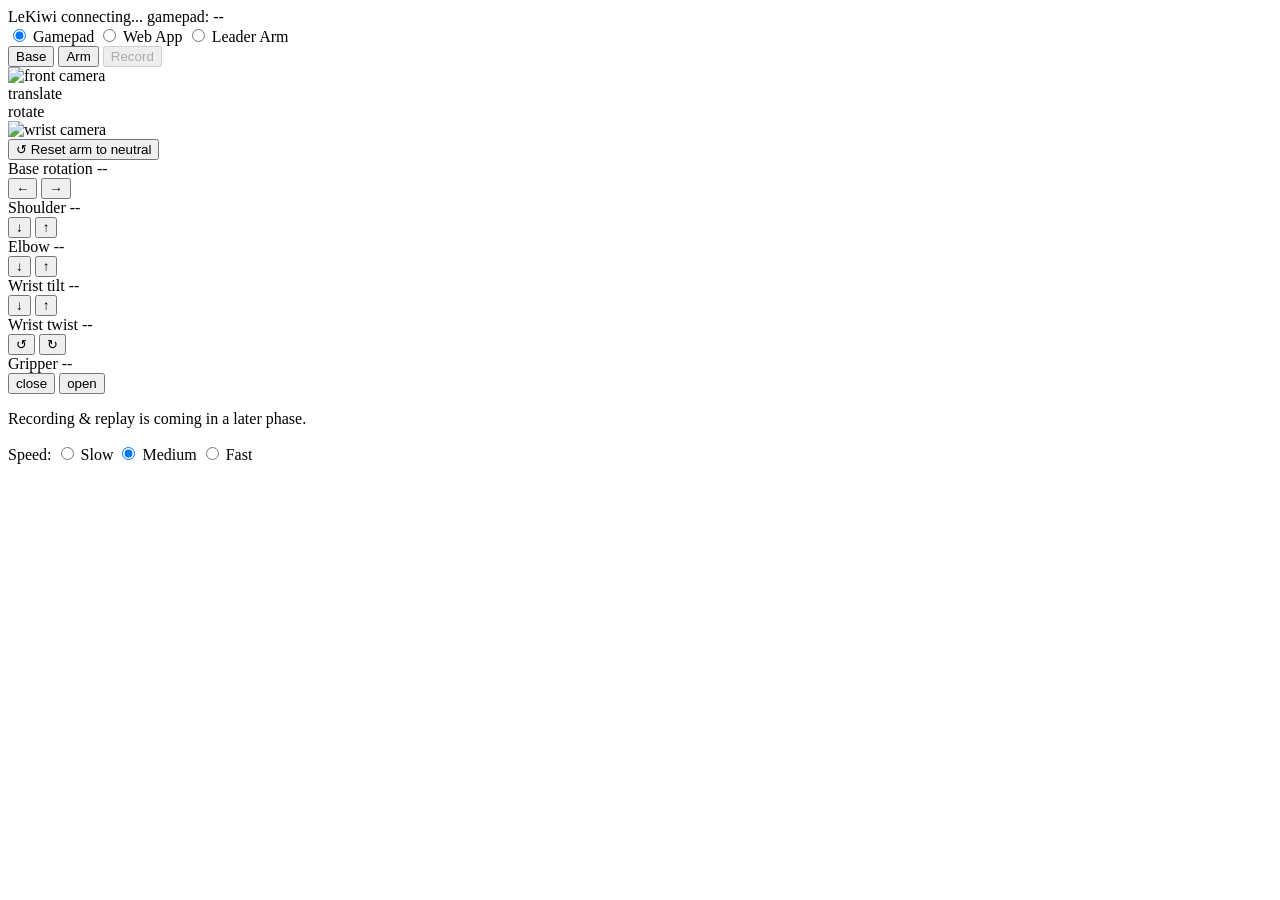
==== examples/lekiwi/web_server/static/index.html @ e368058a "Shrink the control-mode selector to fit one line on phone screens Drops the "Control:" label and sho" ====
<!DOCTYPE html>
<html lang="en">
<head>
  <meta charset="utf-8" />
  <meta name="viewport" content="width=device-width, initial-scale=1, maximum-scale=1, user-scalable=no" />
  <title>LeKiwi Control</title>
  <link rel="stylesheet" href="/static/style.css" />
</head>
<body>
  <header class="topbar">
    <span class="title">LeKiwi</span>
    <span class="status-group">
      <span id="conn-status" class="status status-disconnected">connecting...</span>
      <span id="gamepad-status" class="status status-disconnected">gamepad: --</span>
    </span>
  </header>

  <div class="mode-bar">
    <label><input type="radio" name="mode" value="gamepad" checked /> Gamepad</label>
    <label><input type="radio" name="mode" value="web" /> Web App</label>
    <label><input type="radio" name="mode" value="leader_keyboard" /> Leader Arm</label>
  </div>

  <nav class="tabs">
    <button class="tab-btn active" data-tab="base">Base</button>
    <button class="tab-btn" data-tab="arm">Arm</button>
    <button class="tab-btn" data-tab="rec" disabled title="Coming soon">Record</button>
  </nav>

  <main>
    <!-- BASE TAB -->
    <section id="tab-base" class="tab-panel active">
      <div class="video-wrap">
        <img id="video-base" alt="front camera" />
      </div>
      <div class="joystick-row">
        <div class="joystick-block">
          <div class="joystick" id="joy-translate"><div class="joystick-knob"></div></div>
          <span class="joystick-label">translate</span>
        </div>
        <div class="joystick-block">
          <div class="joystick" id="joy-rotate"><div class="joystick-knob"></div></div>
          <span class="joystick-label">rotate</span>
        </div>
      </div>
    </section>

    <!-- ARM TAB -->
    <section id="tab-arm" class="tab-panel">
      <div class="video-wrap video-compact">
        <img id="video-arm" alt="wrist camera" />
      </div>

      <button id="arm-reset-btn" class="reset-btn">&#8634; Reset arm to neutral</button>

      <div class="jog-grid">
        <div class="jog-card" data-joint="arm_shoulder_pan">
          <div class="jog-header">
            <span class="jog-label">Base rotation</span>
            <span class="jog-load load-ok">--</span>
          </div>
          <div class="jog-btns">
            <button class="jog-btn" data-dir="-1">&larr;</button>
            <button class="jog-btn" data-dir="1">&rarr;</button>
          </div>
        </div>
        <div class="jog-card" data-joint="arm_shoulder_lift">
          <div class="jog-header">
            <span class="jog-label">Shoulder</span>
            <span class="jog-load load-ok">--</span>
          </div>
          <div class="jog-btns">
            <button class="jog-btn" data-dir="-1">&darr;</button>
            <button class="jog-btn" data-dir="1">&uarr;</button>
          </div>
        </div>
        <div class="jog-card" data-joint="arm_elbow_flex">
          <div class="jog-header">
            <span class="jog-label">Elbow</span>
            <span class="jog-load load-ok">--</span>
          </div>
          <div class="jog-btns">
            <button class="jog-btn" data-dir="-1">&darr;</button>
            <button class="jog-btn" data-dir="1">&uarr;</button>
          </div>
        </div>
        <div class="jog-card" data-joint="arm_wrist_flex">
          <div class="jog-header">
            <span class="jog-label">Wrist tilt</span>
            <span class="jog-load load-ok">--</span>
          </div>
          <div class="jog-btns">
            <button class="jog-btn" data-dir="-1">&darr;</button>
            <button class="jog-btn" data-dir="1">&uarr;</button>
          </div>
        </div>
        <div class="jog-card" data-joint="arm_wrist_roll">
          <div class="jog-header">
            <span class="jog-label">Wrist twist</span>
            <span class="jog-load load-ok">--</span>
          </div>
          <div class="jog-btns">
            <button class="jog-btn" data-dir="-1">&#8634;</button>
            <button class="jog-btn" data-dir="1">&#8635;</button>
          </div>
        </div>
        <div class="jog-card" data-joint="arm_gripper">
          <div class="jog-header">
            <span class="jog-label">Gripper</span>
            <span class="jog-load load-ok">--</span>
          </div>
          <div class="jog-btns">
            <button class="jog-btn" data-dir="-1">close</button>
            <button class="jog-btn" data-dir="1">open</button>
          </div>
        </div>
      </div>
    </section>

    <!-- RECORD TAB (stub) -->
    <section id="tab-rec" class="tab-panel">
      <p class="stub-note">Recording &amp; replay is coming in a later phase.</p>
    </section>
  </main>

  <footer class="speed-bar">
    <span>Speed:</span>
    <label><input type="radio" name="speed" value="slow" /> Slow</label>
    <label><input type="radio" name="speed" value="medium" checked /> Medium</label>
    <label><input type="radio" name="speed" value="fast" /> Fast</label>
  </footer>

  <script src="/static/app.js"></script>
</body>
</html>
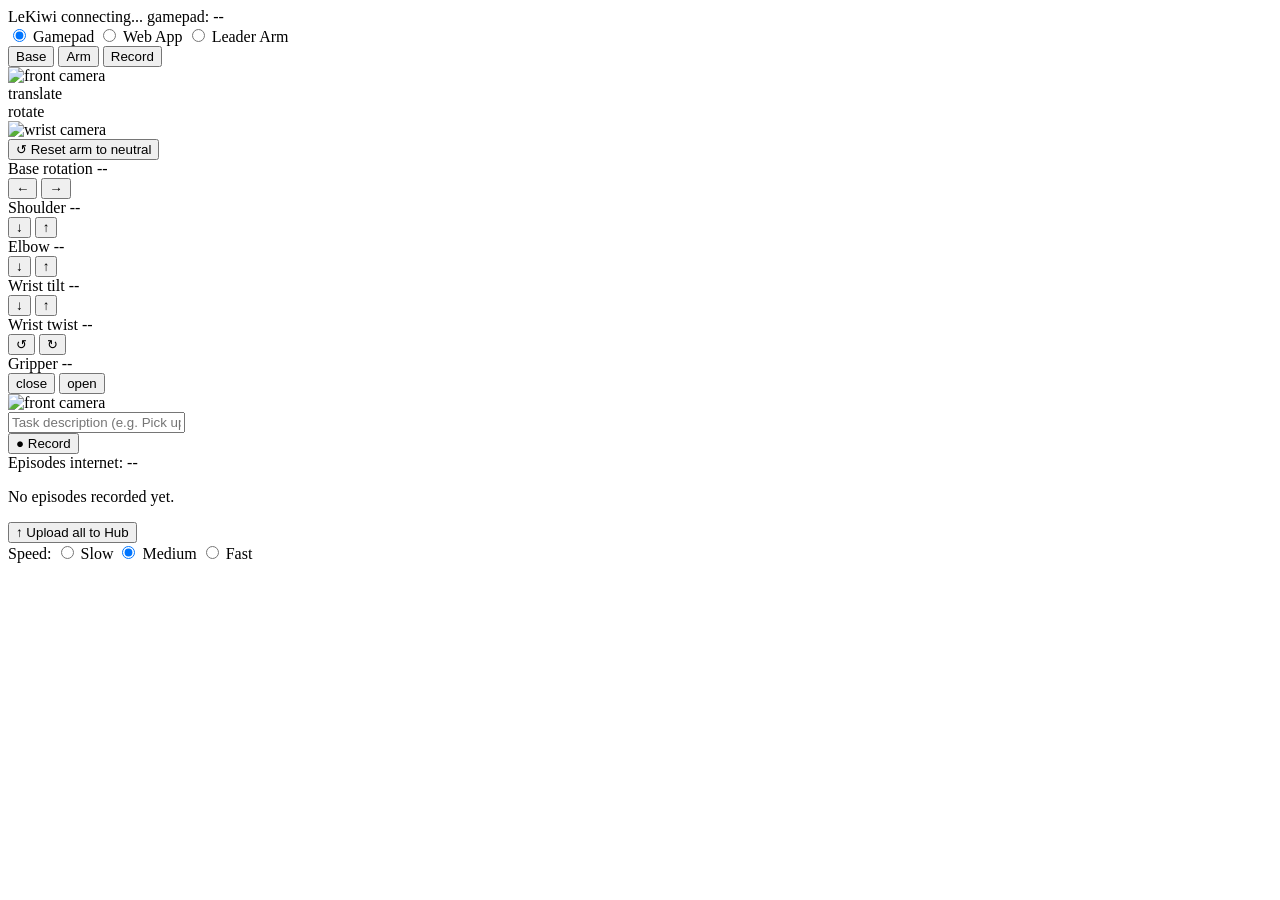
==== commit be9dcfb1: "Add episode recording, playback, and Hub upload to the LeKiwi web app New Record tab: records episod" ====
--- a/examples/lekiwi/web_server/static/index.html
+++ b/examples/lekiwi/web_server/static/index.html
@@ -24,7 +24,7 @@
   <nav class="tabs">
     <button class="tab-btn active" data-tab="base">Base</button>
     <button class="tab-btn" data-tab="arm">Arm</button>
-    <button class="tab-btn" data-tab="rec" disabled title="Coming soon">Record</button>
+    <button class="tab-btn" data-tab="rec">Record</button>
   </nav>
 
   <main>
@@ -117,9 +117,32 @@
       </div>
     </section>
 
-    <!-- RECORD TAB (stub) -->
+    <!-- RECORD TAB -->
     <section id="tab-rec" class="tab-panel">
-      <p class="stub-note">Recording &amp; replay is coming in a later phase.</p>
+      <div class="video-wrap video-compact">
+        <img id="video-rec" alt="front camera" />
+      </div>
+
+      <div class="rec-controls">
+        <input id="rec-task" type="text" placeholder="Task description (e.g. Pick up the block)" />
+        <div class="rec-btn-row">
+          <button id="rec-toggle-btn" class="rec-btn rec-btn-start">&#9679; Record</button>
+          <button id="rec-discard-btn" class="rec-btn rec-btn-discard" hidden>Discard</button>
+        </div>
+        <div id="rec-live-status" class="rec-live-status" hidden></div>
+      </div>
+
+      <div class="rec-section">
+        <div class="rec-section-header">
+          <span>Episodes</span>
+          <span id="internet-status" class="status status-disconnected">internet: --</span>
+        </div>
+        <div id="episode-list" class="episode-list">
+          <p class="stub-note">No episodes recorded yet.</p>
+        </div>
+        <button id="upload-btn" class="rec-btn rec-btn-upload">&#8593; Upload all to Hub</button>
+        <div id="upload-status" class="rec-upload-status"></div>
+      </div>
     </section>
   </main>
 
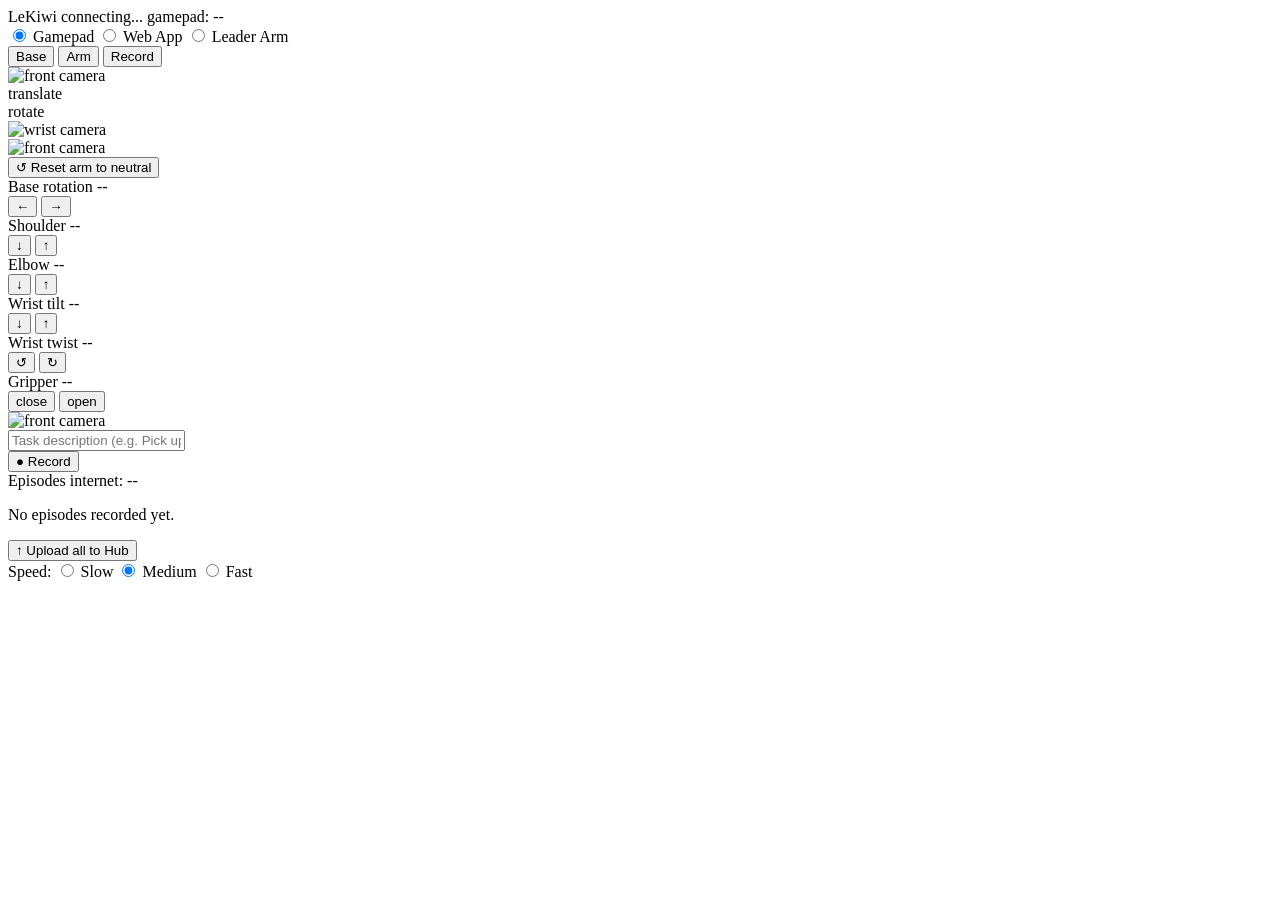
==== commit 0ca2aa89: "Show both camera feeds side by side on the Arm tab The Arm tab previously showed only the wrist came" ====
--- a/examples/lekiwi/web_server/static/index.html
+++ b/examples/lekiwi/web_server/static/index.html
@@ -47,8 +47,13 @@
 
     <!-- ARM TAB -->
     <section id="tab-arm" class="tab-panel">
-      <div class="video-wrap video-compact">
-        <img id="video-arm" alt="wrist camera" />
+      <div class="video-row">
+        <div class="video-wrap video-compact">
+          <img id="video-arm" alt="wrist camera" />
+        </div>
+        <div class="video-wrap video-compact">
+          <img id="video-arm-front" alt="front camera" />
+        </div>
       </div>
 
       <button id="arm-reset-btn" class="reset-btn">&#8634; Reset arm to neutral</button>
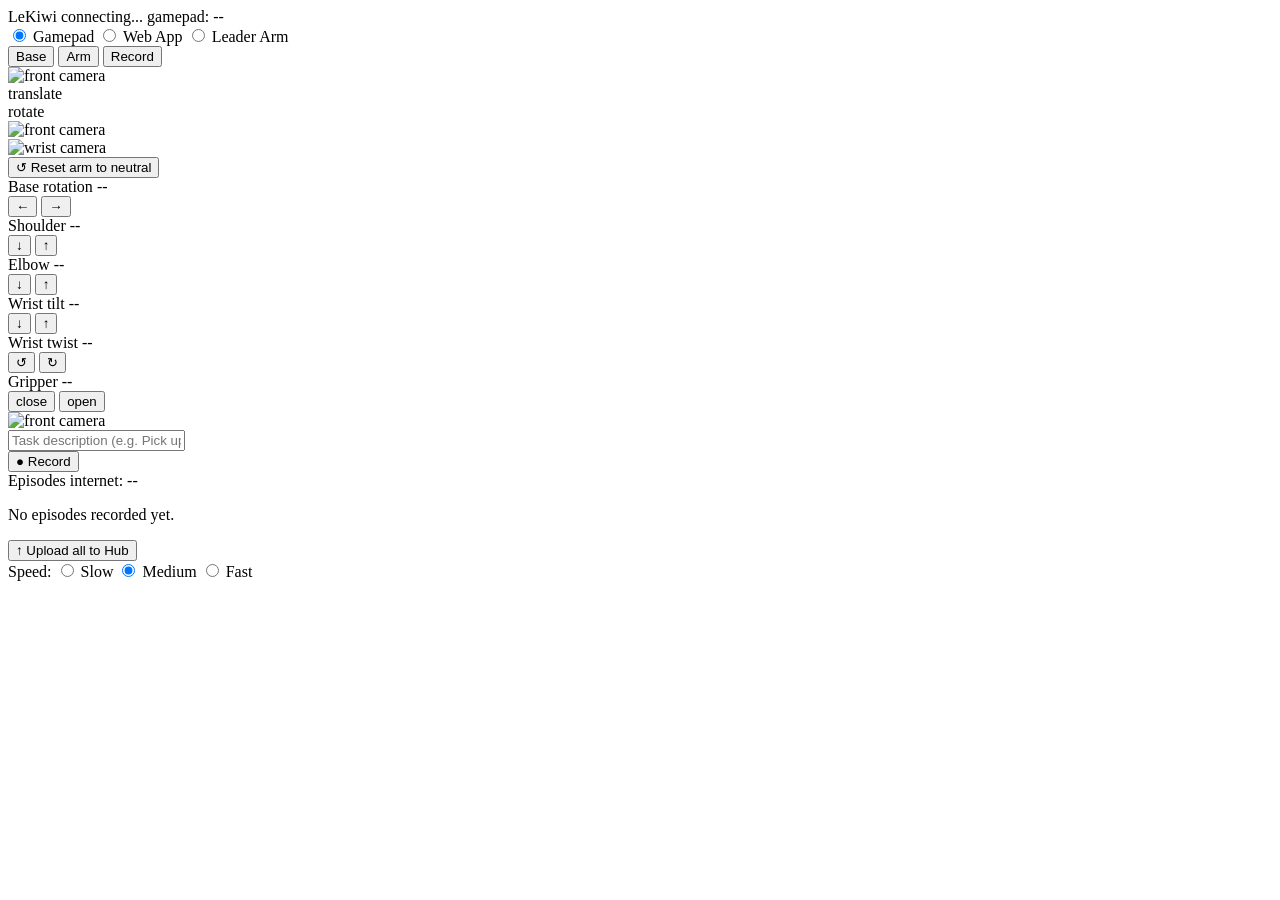
==== commit 58d12753: "Enlarge Arm tab camera feeds on desktop, put front camera on the left Desktop Arm-tab video row wide" ====
--- a/examples/lekiwi/web_server/static/index.html
+++ b/examples/lekiwi/web_server/static/index.html
@@ -49,10 +49,10 @@
     <section id="tab-arm" class="tab-panel">
       <div class="video-row">
         <div class="video-wrap video-compact">
-          <img id="video-arm" alt="wrist camera" />
+          <img id="video-arm-front" alt="front camera" />
         </div>
         <div class="video-wrap video-compact">
-          <img id="video-arm-front" alt="front camera" />
+          <img id="video-arm" alt="wrist camera" />
         </div>
       </div>
 
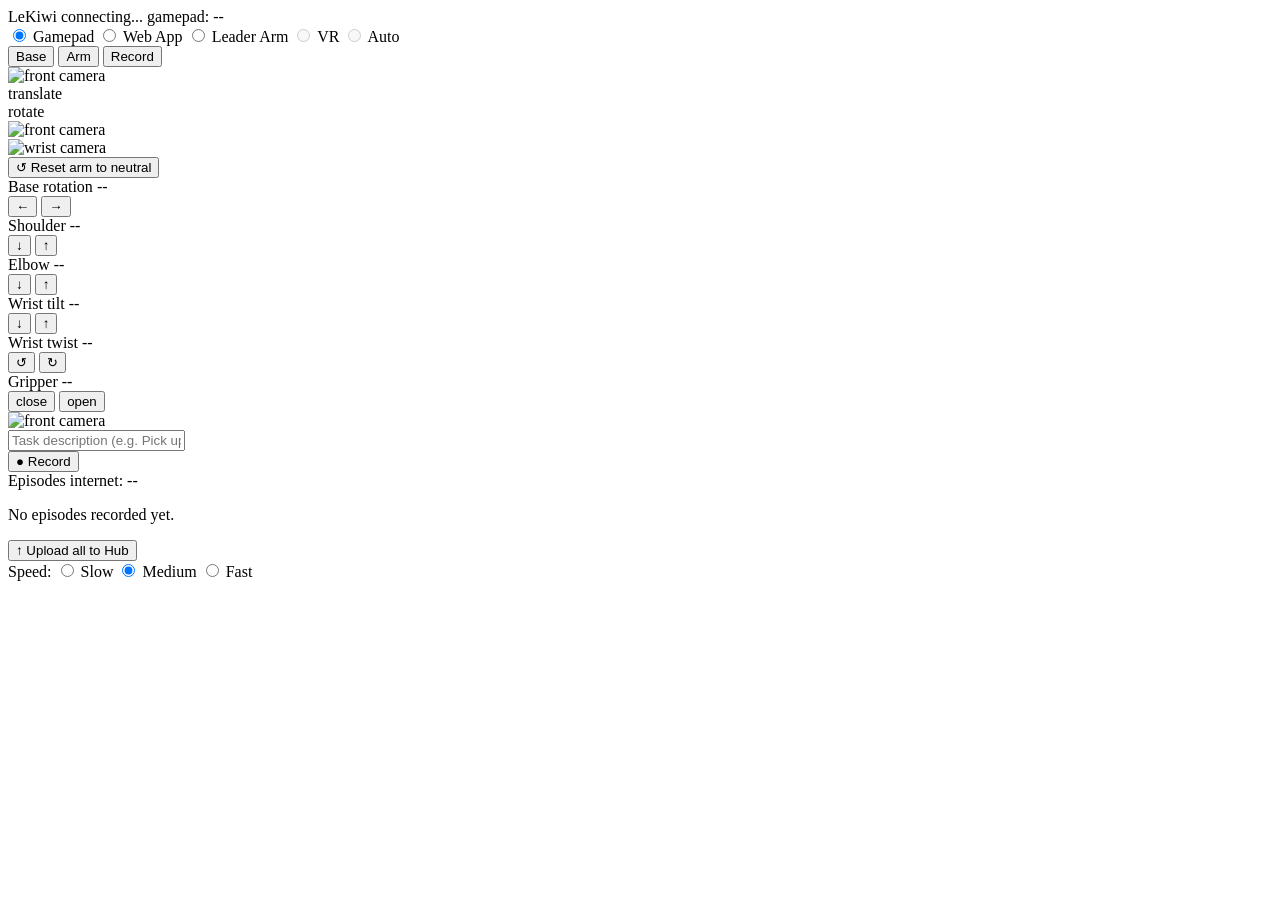
==== commit 785bf9e8: "Add Gemma 4 brain for LeKiwi pick-and-place, and an auto mode on the Pi The Mac-side brain (examples" ====
--- a/examples/lekiwi/web_server/static/index.html
+++ b/examples/lekiwi/web_server/static/index.html
@@ -19,6 +19,10 @@
     <label><input type="radio" name="mode" value="gamepad" checked /> Gamepad</label>
     <label><input type="radio" name="mode" value="web" /> Web App</label>
     <label><input type="radio" name="mode" value="leader_keyboard" /> Leader Arm</label>
+    <!-- Indicators only: VR is entered by the Quest's /vr page, Auto by the off-board planner
+         (gemma_brain) via /auto/enable. Picking any mode above takes control back. -->
+    <label class="mode-indicator" title="Active while the Quest's /vr page is driving"><input type="radio" name="mode" value="vr" disabled /> VR</label>
+    <label class="mode-indicator" title="Active while the Gemma brain on the host is driving"><input type="radio" name="mode" value="auto" disabled /> Auto</label>
   </div>
 
   <nav class="tabs">
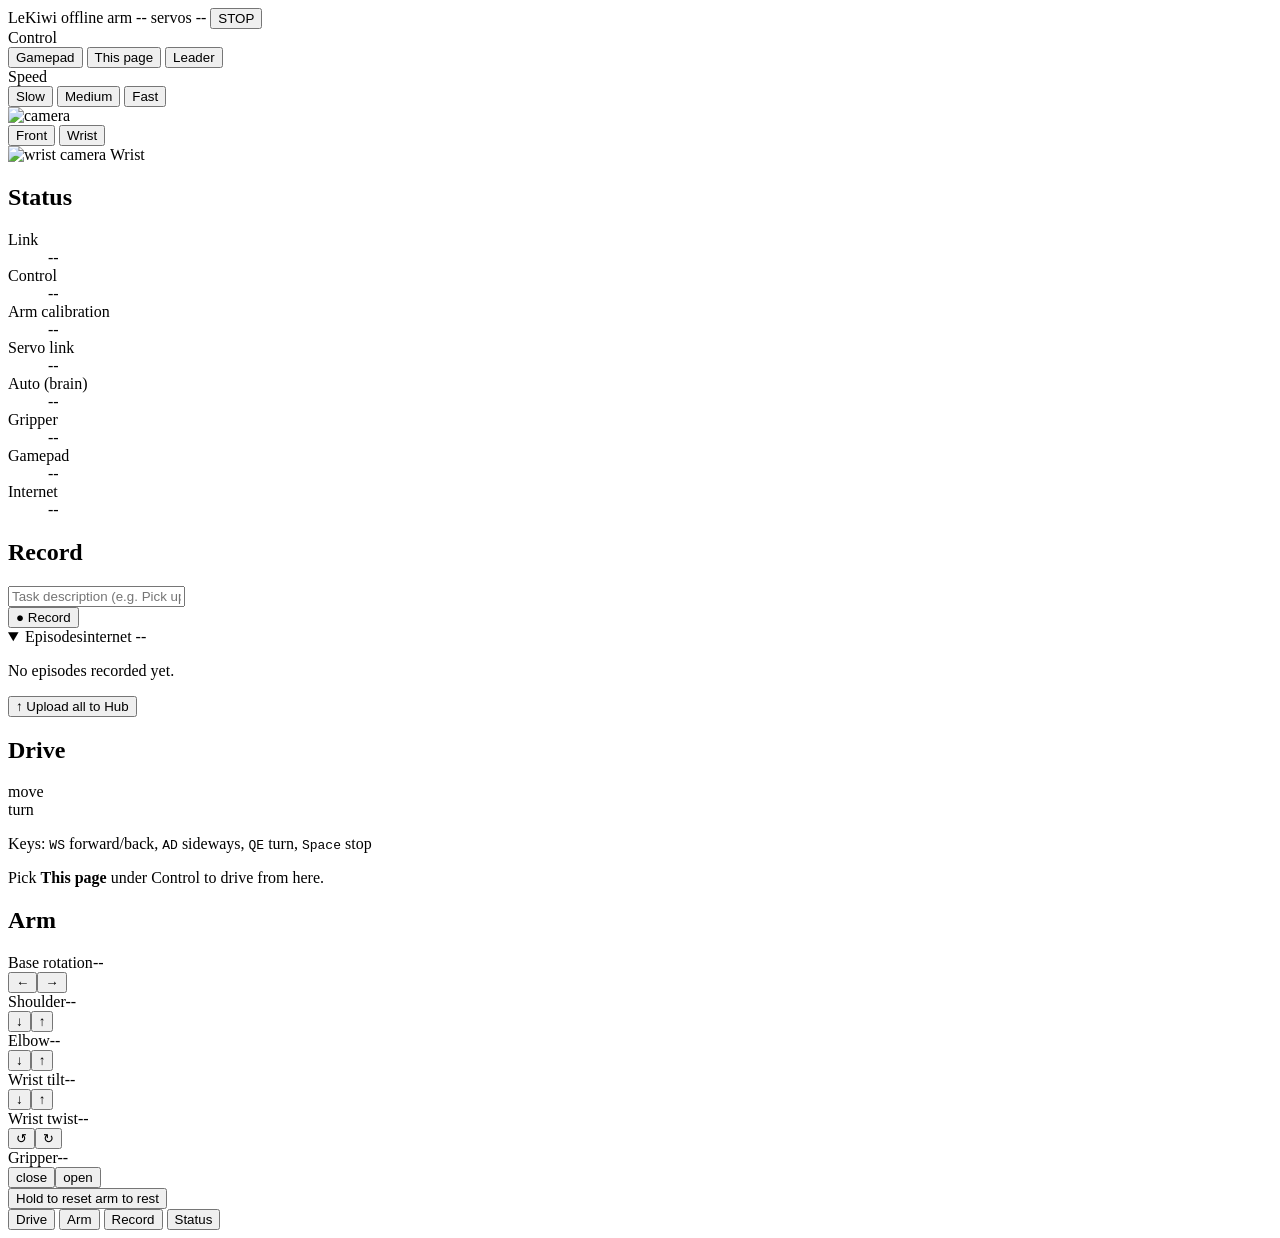
==== commit 7f13c752: "LeKiwi web page: phone and desktop layouts, a STOP button, keyboard driving, robot status - A STOP a" ====
--- a/examples/lekiwi/web_server/static/index.html
+++ b/examples/lekiwi/web_server/static/index.html
@@ -2,136 +2,79 @@
 <html lang="en">
 <head>
   <meta charset="utf-8" />
-  <meta name="viewport" content="width=device-width, initial-scale=1, maximum-scale=1, user-scalable=no" />
+  <meta name="viewport" content="width=device-width, initial-scale=1, viewport-fit=cover" />
+  <meta name="theme-color" content="#12151a" />
   <title>LeKiwi Control</title>
   <link rel="stylesheet" href="/static/style.css" />
 </head>
-<body>
+<body data-tab="drive">
   <header class="topbar">
     <span class="title">LeKiwi</span>
-    <span class="status-group">
-      <span id="conn-status" class="status status-disconnected">connecting...</span>
-      <span id="gamepad-status" class="status status-disconnected">gamepad: --</span>
+    <span class="badges">
+      <span id="conn-status" class="badge bad" title="Link to the robot">offline</span>
+      <span id="arm-badge" class="badge" title="Arm calibration">arm --</span>
+      <span id="bus-badge" class="badge" title="Servo link (motors)">servos --</span>
     </span>
+    <!-- Halts the base and any arm jog, ends Auto, and hands control back to the gamepad
+         (robot_bridge.emergency_stop). Also Escape, and Space when not typing. -->
+    <button id="stop-btn" class="stop-btn" title="Stop everything (Esc / Space)">STOP</button>
   </header>
 
-  <div class="mode-bar">
-    <label><input type="radio" name="mode" value="gamepad" checked /> Gamepad</label>
-    <label><input type="radio" name="mode" value="web" /> Web App</label>
-    <label><input type="radio" name="mode" value="leader_keyboard" /> Leader Arm</label>
-    <!-- Indicators only: VR is entered by the Quest's /vr page, Auto by the off-board planner
-         (gemma_brain) via /auto/enable. Picking any mode above takes control back. -->
-    <label class="mode-indicator" title="Active while the Quest's /vr page is driving"><input type="radio" name="mode" value="vr" disabled /> VR</label>
-    <label class="mode-indicator" title="Active while the Gemma brain on the host is driving"><input type="radio" name="mode" value="auto" disabled /> Auto</label>
+  <div class="controlbar">
+    <div class="seg-group">
+      <span class="seg-label">Control</span>
+      <div class="seg" id="mode-seg" role="radiogroup" aria-label="Who controls the robot">
+        <button data-mode="gamepad">Gamepad</button>
+        <button data-mode="web">This page</button>
+        <button data-mode="leader_keyboard">Leader</button>
+      </div>
+      <!-- VR is entered by the Quest's /vr page, Auto by the off-board planner (gemma_brain):
+           shown, not picked here. Picking a mode above takes control back. -->
+      <span id="mode-extra" class="pill" hidden></span>
+    </div>
+    <div class="seg-group">
+      <span class="seg-label">Speed</span>
+      <div class="seg" id="speed-seg" role="radiogroup" aria-label="Speed">
+        <button data-speed="slow">Slow</button>
+        <button data-speed="medium">Medium</button>
+        <button data-speed="fast">Fast</button>
+      </div>
+    </div>
   </div>
 
-  <nav class="tabs">
-    <button class="tab-btn active" data-tab="base">Base</button>
-    <button class="tab-btn" data-tab="arm">Arm</button>
-    <button class="tab-btn" data-tab="rec">Record</button>
-  </nav>
-
-  <main>
-    <!-- BASE TAB -->
-    <section id="tab-base" class="tab-panel active">
-      <div class="video-wrap">
-        <img id="video-base" alt="front camera" />
+  <main class="layout">
+    <!-- Two columns on a desktop; on a phone the wrappers drop out (display: contents) and
+         the tab bar shows one pane under the camera. -->
+    <div class="col col-a">
+    <section class="pane cams" data-tab="drive arm rec">
+      <div class="cam cam-main">
+        <img id="cam-main" alt="camera" />
+        <div class="cam-switch" role="radiogroup" aria-label="Camera">
+          <button data-cam="front">Front</button>
+          <button data-cam="wrist">Wrist</button>
+        </div>
       </div>
-      <div class="joystick-row">
-        <div class="joystick-block">
-          <div class="joystick" id="joy-translate"><div class="joystick-knob"></div></div>
-          <span class="joystick-label">translate</span>
-        </div>
-        <div class="joystick-block">
-          <div class="joystick" id="joy-rotate"><div class="joystick-knob"></div></div>
-          <span class="joystick-label">rotate</span>
-        </div>
+      <div class="cam cam-side">
+        <img id="cam-side" alt="wrist camera" />
+        <span class="cam-label">Wrist</span>
       </div>
     </section>
 
-    <!-- ARM TAB -->
-    <section id="tab-arm" class="tab-panel">
-      <div class="video-row">
-        <div class="video-wrap video-compact">
-          <img id="video-arm-front" alt="front camera" />
-        </div>
-        <div class="video-wrap video-compact">
-          <img id="video-arm" alt="wrist camera" />
-        </div>
-      </div>
-
-      <button id="arm-reset-btn" class="reset-btn">&#8634; Reset arm to neutral</button>
-
-      <div class="jog-grid">
-        <div class="jog-card" data-joint="arm_shoulder_pan">
-          <div class="jog-header">
-            <span class="jog-label">Base rotation</span>
-            <span class="jog-load load-ok">--</span>
-          </div>
-          <div class="jog-btns">
-            <button class="jog-btn" data-dir="-1">&larr;</button>
-            <button class="jog-btn" data-dir="1">&rarr;</button>
-          </div>
-        </div>
-        <div class="jog-card" data-joint="arm_shoulder_lift">
-          <div class="jog-header">
-            <span class="jog-label">Shoulder</span>
-            <span class="jog-load load-ok">--</span>
-          </div>
-          <div class="jog-btns">
-            <button class="jog-btn" data-dir="-1">&darr;</button>
-            <button class="jog-btn" data-dir="1">&uarr;</button>
-          </div>
-        </div>
-        <div class="jog-card" data-joint="arm_elbow_flex">
-          <div class="jog-header">
-            <span class="jog-label">Elbow</span>
-            <span class="jog-load load-ok">--</span>
-          </div>
-          <div class="jog-btns">
-            <button class="jog-btn" data-dir="-1">&darr;</button>
-            <button class="jog-btn" data-dir="1">&uarr;</button>
-          </div>
-        </div>
-        <div class="jog-card" data-joint="arm_wrist_flex">
-          <div class="jog-header">
-            <span class="jog-label">Wrist tilt</span>
-            <span class="jog-load load-ok">--</span>
-          </div>
-          <div class="jog-btns">
-            <button class="jog-btn" data-dir="-1">&darr;</button>
-            <button class="jog-btn" data-dir="1">&uarr;</button>
-          </div>
-        </div>
-        <div class="jog-card" data-joint="arm_wrist_roll">
-          <div class="jog-header">
-            <span class="jog-label">Wrist twist</span>
-            <span class="jog-load load-ok">--</span>
-          </div>
-          <div class="jog-btns">
-            <button class="jog-btn" data-dir="-1">&#8634;</button>
-            <button class="jog-btn" data-dir="1">&#8635;</button>
-          </div>
-        </div>
-        <div class="jog-card" data-joint="arm_gripper">
-          <div class="jog-header">
-            <span class="jog-label">Gripper</span>
-            <span class="jog-load load-ok">--</span>
-          </div>
-          <div class="jog-btns">
-            <button class="jog-btn" data-dir="-1">close</button>
-            <button class="jog-btn" data-dir="1">open</button>
-          </div>
-        </div>
-      </div>
+    <section class="pane status" data-tab="status">
+      <h2>Status</h2>
+      <dl class="status-list">
+        <dt>Link</dt><dd id="st-link">--</dd>
+        <dt>Control</dt><dd id="st-mode">--</dd>
+        <dt>Arm calibration</dt><dd id="st-arm">--</dd>
+        <dt>Servo link</dt><dd id="st-bus">--</dd>
+        <dt>Auto (brain)</dt><dd id="st-auto">--</dd>
+        <dt>Gripper</dt><dd id="st-grip">--</dd>
+        <dt>Gamepad</dt><dd id="st-gamepad">--</dd>
+        <dt>Internet</dt><dd id="st-internet">--</dd>
+      </dl>
     </section>
-
-    <!-- RECORD TAB -->
-    <section id="tab-rec" class="tab-panel">
-      <div class="video-wrap video-compact">
-        <img id="video-rec" alt="front camera" />
-      </div>
-
+    <section class="pane rec" data-tab="rec">
+      <h2>Record</h2>
       <div class="rec-controls">
         <input id="rec-task" type="text" placeholder="Task description (e.g. Pick up the block)" />
         <div class="rec-btn-row">
@@ -140,27 +83,79 @@
         </div>
         <div id="rec-live-status" class="rec-live-status" hidden></div>
       </div>
-
-      <div class="rec-section">
-        <div class="rec-section-header">
-          <span>Episodes</span>
-          <span id="internet-status" class="status status-disconnected">internet: --</span>
-        </div>
-        <div id="episode-list" class="episode-list">
-          <p class="stub-note">No episodes recorded yet.</p>
-        </div>
+      <details class="rec-section" open>
+        <summary><span>Episodes</span><span id="internet-status" class="badge">internet --</span></summary>
+        <div id="episode-list" class="episode-list"><p class="stub-note">No episodes recorded yet.</p></div>
         <button id="upload-btn" class="rec-btn rec-btn-upload">&#8593; Upload all to Hub</button>
         <div id="upload-status" class="rec-upload-status"></div>
+      </details>
+    </section>
+
+    </div>
+    <div class="col col-b">
+    <section class="pane drive" data-tab="drive">
+      <h2>Drive</h2>
+      <div class="joystick-row">
+        <div class="joystick-block">
+          <div class="joystick ctl" id="joy-translate"><div class="joystick-knob"></div></div>
+          <span class="joystick-label">move</span>
+        </div>
+        <div class="joystick-block">
+          <div class="joystick ctl" id="joy-rotate"><div class="joystick-knob"></div></div>
+          <span class="joystick-label">turn</span>
+        </div>
       </div>
+      <p class="hint keys-hint">Keys: <kbd>W</kbd><kbd>S</kbd> forward/back, <kbd>A</kbd><kbd>D</kbd> sideways,
+        <kbd>Q</kbd><kbd>E</kbd> turn, <kbd>Space</kbd> stop</p>
+      <p class="hint locked-hint">Pick <b>This page</b> under Control to drive from here.</p>
     </section>
+
+    <section class="pane arm" data-tab="arm">
+      <h2>Arm</h2>
+      <div class="jog-grid">
+        <div class="jog-card" data-joint="arm_shoulder_pan">
+          <div class="jog-header"><span class="jog-label">Base rotation</span><span class="jog-load">--</span></div>
+          <div class="load-bar"><i></i></div>
+          <div class="jog-btns"><button class="jog-btn ctl" data-dir="-1" aria-label="left">&larr;</button><button class="jog-btn ctl" data-dir="1" aria-label="right">&rarr;</button></div>
+        </div>
+        <div class="jog-card" data-joint="arm_shoulder_lift">
+          <div class="jog-header"><span class="jog-label">Shoulder</span><span class="jog-load">--</span></div>
+          <div class="load-bar"><i></i></div>
+          <div class="jog-btns"><button class="jog-btn ctl" data-dir="-1" aria-label="down">&darr;</button><button class="jog-btn ctl" data-dir="1" aria-label="up">&uarr;</button></div>
+        </div>
+        <div class="jog-card" data-joint="arm_elbow_flex">
+          <div class="jog-header"><span class="jog-label">Elbow</span><span class="jog-load">--</span></div>
+          <div class="load-bar"><i></i></div>
+          <div class="jog-btns"><button class="jog-btn ctl" data-dir="-1" aria-label="down">&darr;</button><button class="jog-btn ctl" data-dir="1" aria-label="up">&uarr;</button></div>
+        </div>
+        <div class="jog-card" data-joint="arm_wrist_flex">
+          <div class="jog-header"><span class="jog-label">Wrist tilt</span><span class="jog-load">--</span></div>
+          <div class="load-bar"><i></i></div>
+          <div class="jog-btns"><button class="jog-btn ctl" data-dir="-1" aria-label="down">&darr;</button><button class="jog-btn ctl" data-dir="1" aria-label="up">&uarr;</button></div>
+        </div>
+        <div class="jog-card" data-joint="arm_wrist_roll">
+          <div class="jog-header"><span class="jog-label">Wrist twist</span><span class="jog-load">--</span></div>
+          <div class="load-bar"><i></i></div>
+          <div class="jog-btns"><button class="jog-btn ctl" data-dir="-1" aria-label="counter-clockwise">&#8634;</button><button class="jog-btn ctl" data-dir="1" aria-label="clockwise">&#8635;</button></div>
+        </div>
+        <div class="jog-card" data-joint="arm_gripper">
+          <div class="jog-header"><span class="jog-label">Gripper</span><span class="jog-load">--</span></div>
+          <div class="load-bar"><i></i></div>
+          <div class="jog-btns"><button class="jog-btn ctl small" data-dir="-1">close</button><button class="jog-btn ctl small" data-dir="1">open</button></div>
+        </div>
+      </div>
+      <button id="arm-reset-btn" class="hold-btn ctl"><span class="hold-fill"></span><span class="hold-text">Hold to reset arm to rest</span></button>
+    </section>
+
+    </div>
   </main>
 
-  <footer class="speed-bar">
-    <span>Speed:</span>
-    <label><input type="radio" name="speed" value="slow" /> Slow</label>
-    <label><input type="radio" name="speed" value="medium" checked /> Medium</label>
-    <label><input type="radio" name="speed" value="fast" /> Fast</label>
-  </footer>
+  <nav class="tabbar">
+    <button data-tab="drive" class="active">Drive</button>
+    <button data-tab="arm">Arm</button>
+    <button data-tab="rec">Record</button>
+    <button data-tab="status">Status<span id="status-dot" class="dot" hidden></span></button>
+  </nav>
 
   <script src="/static/app.js"></script>
 </body>
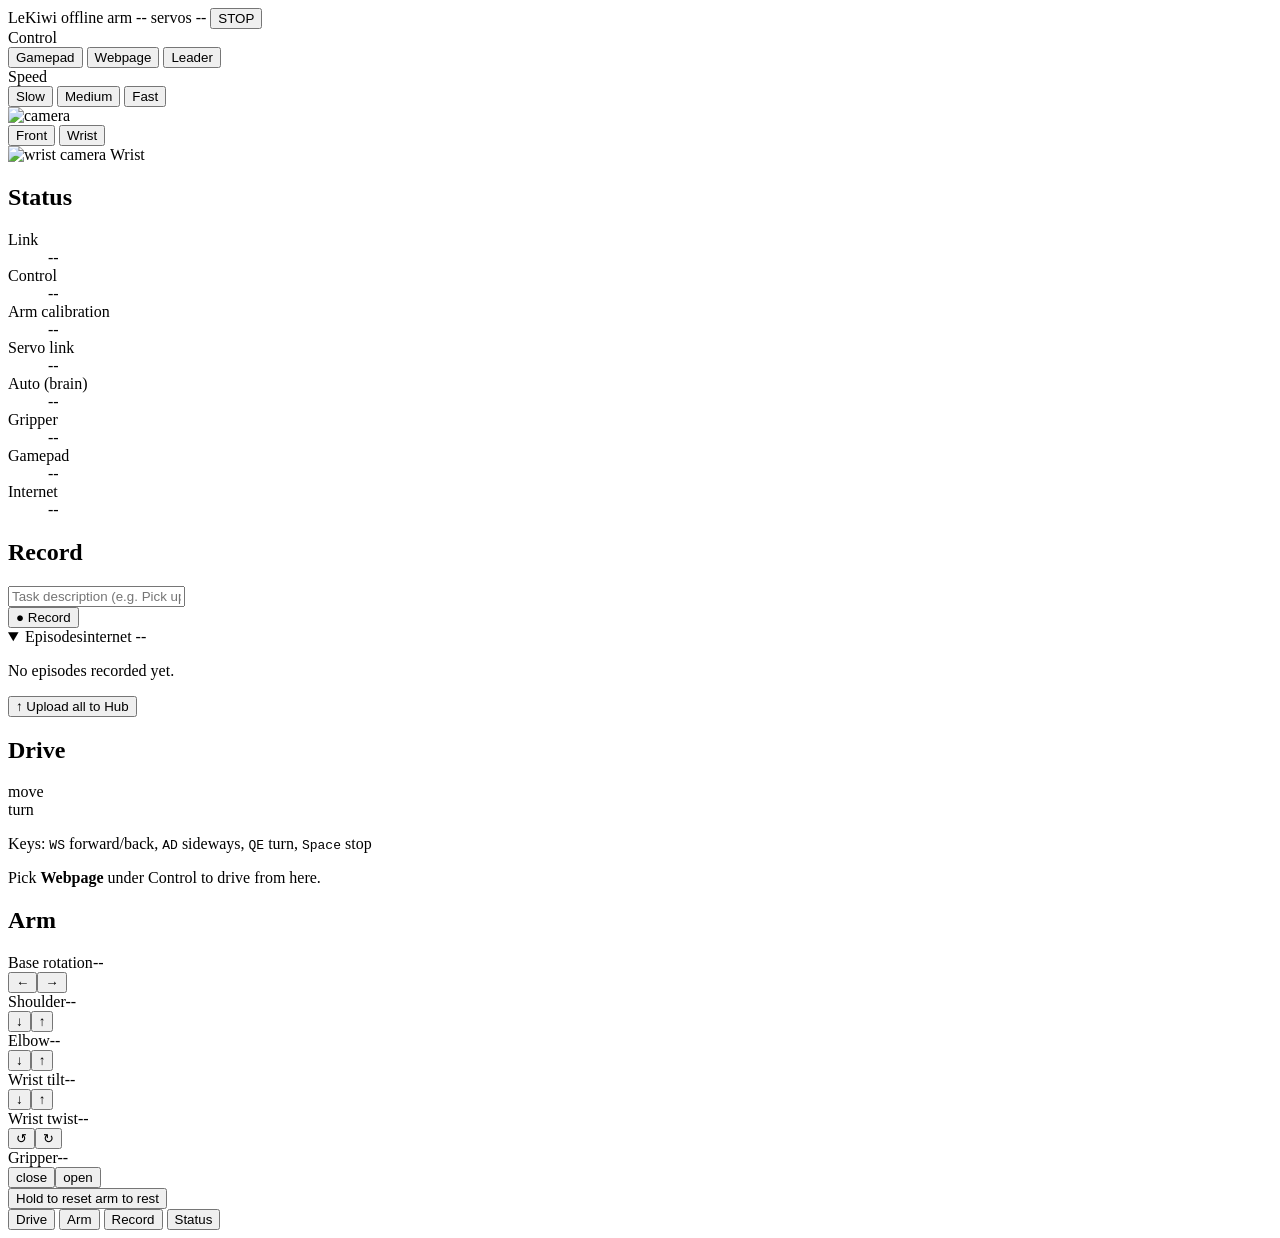
==== commit ed780503: "LeKiwi web page: "Webpage" for the page's control mode; the badges on their own line on a narrow pho" ====
--- a/examples/lekiwi/web_server/static/index.html
+++ b/examples/lekiwi/web_server/static/index.html
@@ -25,7 +25,7 @@
       <span class="seg-label">Control</span>
       <div class="seg" id="mode-seg" role="radiogroup" aria-label="Who controls the robot">
         <button data-mode="gamepad">Gamepad</button>
-        <button data-mode="web">This page</button>
+        <button data-mode="web">Webpage</button>
         <button data-mode="leader_keyboard">Leader</button>
       </div>
       <!-- VR is entered by the Quest's /vr page, Auto by the off-board planner (gemma_brain):
@@ -107,7 +107,7 @@
       </div>
       <p class="hint keys-hint">Keys: <kbd>W</kbd><kbd>S</kbd> forward/back, <kbd>A</kbd><kbd>D</kbd> sideways,
         <kbd>Q</kbd><kbd>E</kbd> turn, <kbd>Space</kbd> stop</p>
-      <p class="hint locked-hint">Pick <b>This page</b> under Control to drive from here.</p>
+      <p class="hint locked-hint">Pick <b>Webpage</b> under Control to drive from here.</p>
     </section>
 
     <section class="pane arm" data-tab="arm">
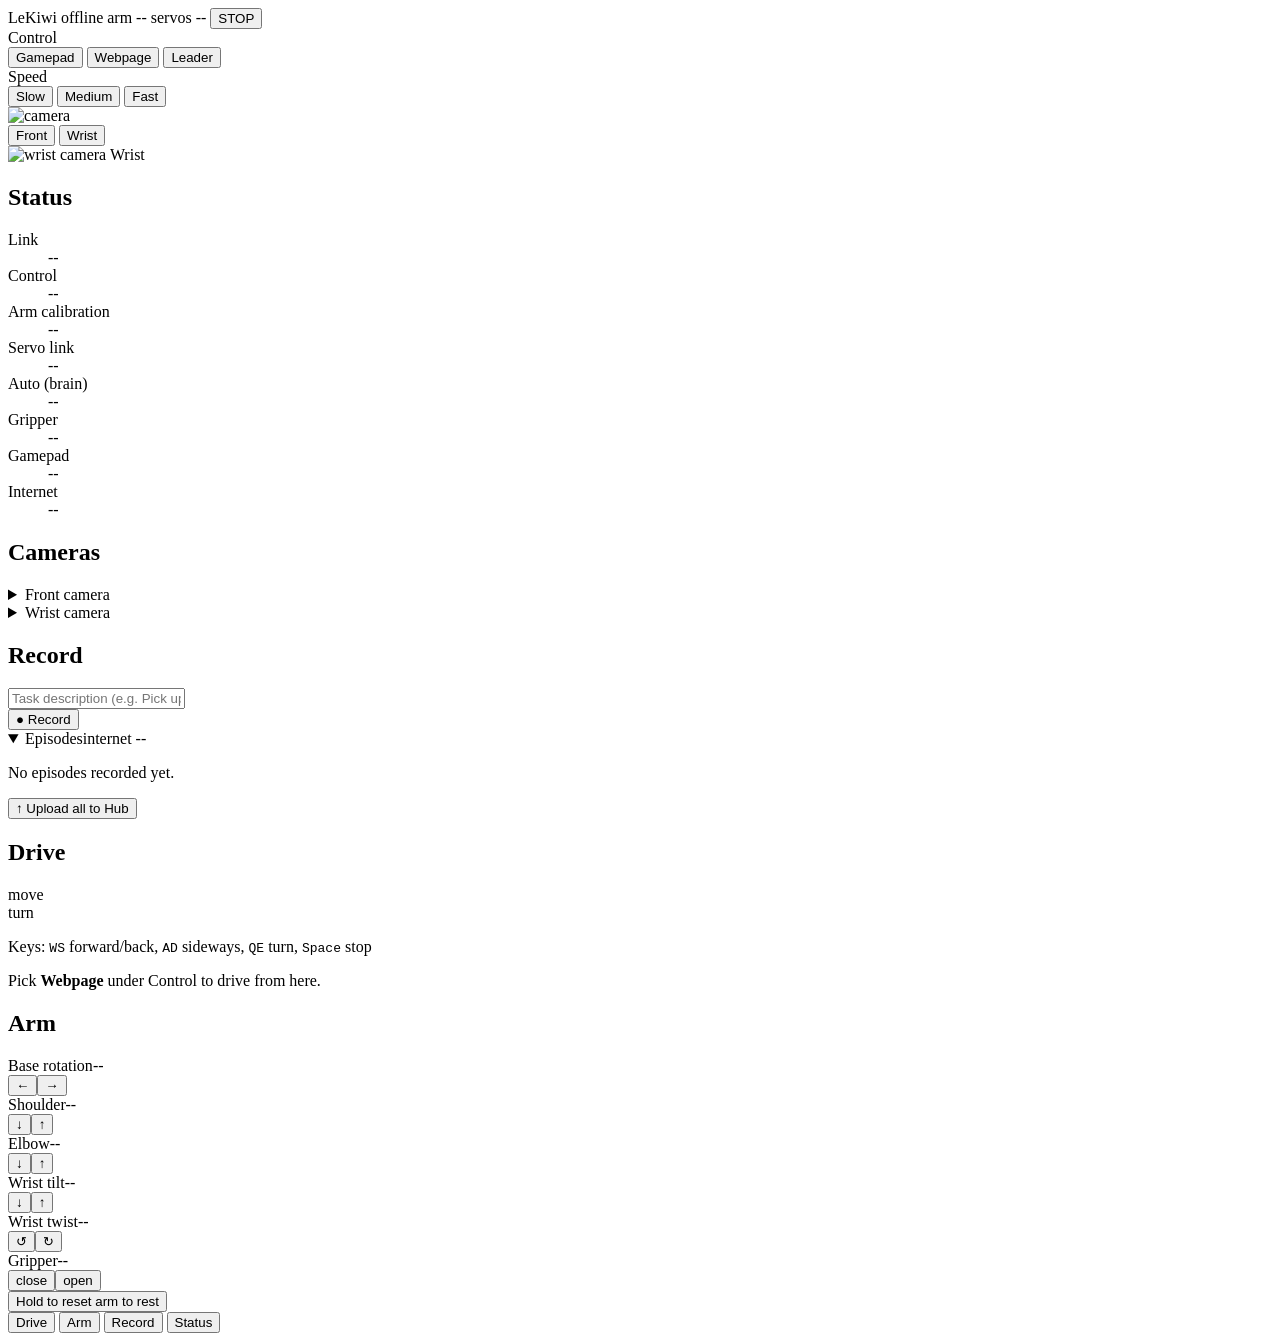
==== commit e34f08b3: "LeKiwi web: the cameras' image controls, set from the Status tab and kept on the Pi Exposure mode an" ====
--- a/examples/lekiwi/web_server/static/index.html
+++ b/examples/lekiwi/web_server/static/index.html
@@ -72,6 +72,21 @@
         <dt>Gamepad</dt><dd id="st-gamepad">--</dd>
         <dt>Internet</dt><dd id="st-internet">--</dd>
       </dl>
+      <!-- The cameras' image controls (camera_controls.py), kept on the Pi. Each block streams
+           its camera only while open, to see a change as it's made. -->
+      <h2 class="cams-title">Cameras</h2>
+      <details class="rec-section cam-ctl" data-cam="front">
+        <summary><span>Front camera</span><span class="cam-ctl-state"></span></summary>
+        <img class="cam-ctl-preview" alt="front camera" />
+        <div class="cam-ctl-body"></div>
+        <button class="cam-ctl-reset">Reset to defaults</button>
+      </details>
+      <details class="rec-section cam-ctl" data-cam="wrist">
+        <summary><span>Wrist camera</span><span class="cam-ctl-state"></span></summary>
+        <img class="cam-ctl-preview" alt="wrist camera" />
+        <div class="cam-ctl-body"></div>
+        <button class="cam-ctl-reset">Reset to defaults</button>
+      </details>
     </section>
     <section class="pane rec" data-tab="rec">
       <h2>Record</h2>
